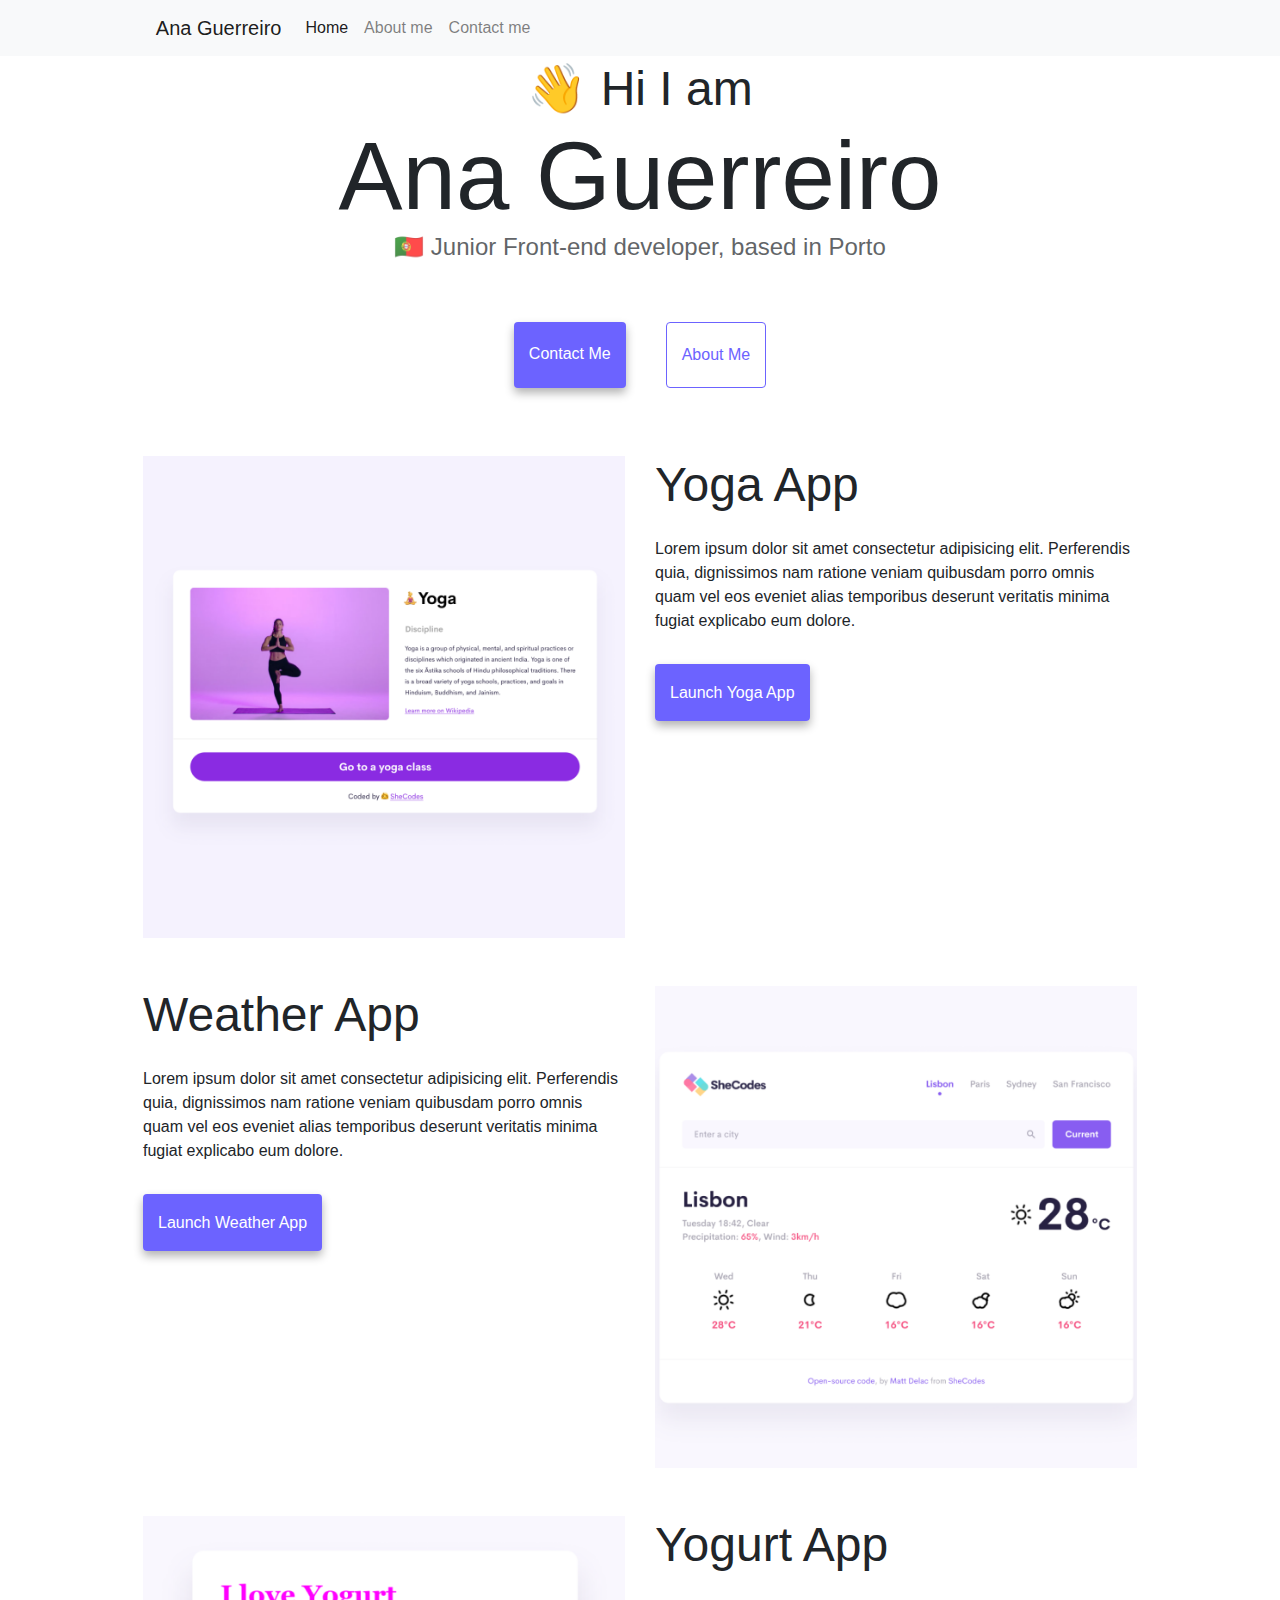
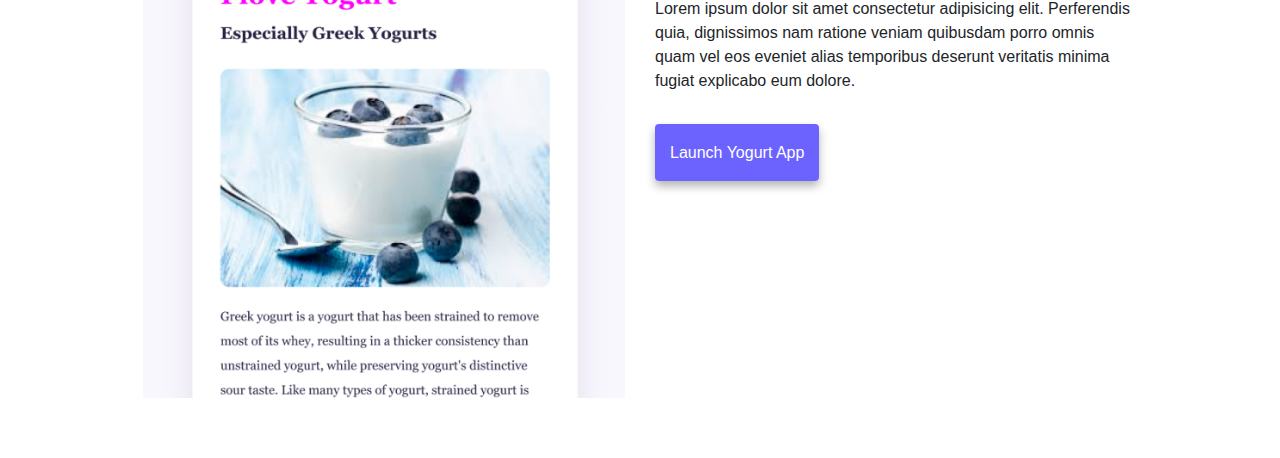
==== index.html @ 5ed27d5a "Inicial structure" ====
<!DOCTYPE html>
<html lang="en">

<head>
    <meta charset="UTF-8" />
    <meta http-equiv="X-UA-Compatible" content="IE=edge" />
    <meta name="viewport" content="width=device-width, initial-scale=1.0" />
    <link rel="stylesheet" href="https://cdn.jsdelivr.net/npm/bootstrap@4.3.1/dist/css/bootstrap.min.css"
        integrity="sha384-ggOyR0iXCbMQv3Xipma34MD+dH/1fQ784/j6cY/iJTQUOhcWr7x9JvoRxT2MZw1T" crossorigin="anonymous" />
    <link rel="stylesheet" href="/style.css" />
    <title>Ana Guerreiro</title>
</head>

<body>
    <header>
        <nav class="navbar navbar-expand-lg navbar-light bg-light top-fixed">
            <div class="container">
                <a class="navbar-brand" href="/">Ana Guerreiro</a>
                <button class="navbar-toggler" type="button" data-toggle="collapse" data-target="#navbarNav"
                    aria-controls="navbarNav" aria-expanded="false" aria-label="Toggle navigation">
                    <span class="navbar-toggler-icon"></span>
                </button>
                <div class="collapse navbar-collapse" id="navbarNav">
                    <ul class="navbar-nav">
                        <li class="nav-item active">
                            <a class="nav-link" href="#">Home <span class="sr-only">(current)</span></a>
                        </li>
                        <li class="nav-item">
                            <a class="nav-link" href="/about.html">About me</a>
                        </li>
                        <li class="nav-item">
                            <a class="nav-link" href="/about.html#contact">Contact me</a>
                        </li>
                    </ul>
                </div>
            </div>
        </nav>
    </header>

    <h2>👋 Hi I am</h2>
    <h1>Ana Guerreiro</h1>
    <h3>🇵🇹 Junior Front-end developer, based in Porto</h3>
    <div class="navigation-links mb-5">
        <a href="/about.html#contact" class="purple-link">Contact me</a>
        <a href="/about.html" class="white-link">About me</a>
    </div>
    <div class="container">
        <div class="row mb-5">
            <div class="col-md-6">
                <img src="images/yoga.png" alt="yoga site" class="img-fluid" />
            </div>
            <div class="col-md-6">
                <h2 class="mb-4 text-left">Yoga App</h2>
                <p class="mb-5">
                    Lorem ipsum dolor sit amet consectetur adipisicing elit. Perferendis
                    quia, dignissimos nam ratione veniam quibusdam porro omnis quam vel
                    eos eveniet alias temporibus deserunt veritatis minima fugiat
                    explicabo eum dolore.
                </p>
                <a href="#" class="purple-link">Launch Yoga App</a>
            </div>
        </div>
        <div class="row mb-5">
            <div class="col-md-6">
                <h2 class="mb-4 text-left">Weather App</h2>
                <p class="mb-5">
                    Lorem ipsum dolor sit amet consectetur adipisicing elit. Perferendis
                    quia, dignissimos nam ratione veniam quibusdam porro omnis quam vel
                    eos eveniet alias temporibus deserunt veritatis minima fugiat
                    explicabo eum dolore.
                </p>
                <a href="#" class="purple-link">Launch Weather App</a>
            </div>
            <div class="col-md-6">
                <img src="images/weather.png" alt="Weather app" class="img-fluid" />
            </div>
        </div>
        <div class="row">
            <div class="col-md-6">
                <img src="images/yogurt.png" alt="Yogurt app" class="img-fluid" />
            </div>
            <div class="col-md-6">
                <h2 class="mb-4 text-left">Yogurt App</h2>
                <p class="mb-5">
                    Lorem ipsum dolor sit amet consectetur adipisicing elit. Perferendis
                    quia, dignissimos nam ratione veniam quibusdam porro omnis quam vel
                    eos eveniet alias temporibus deserunt veritatis minima fugiat
                    explicabo eum dolore.
                </p>
                <a href="#" class="purple-link">Launch Yogurt App</a>
            </div>
        </div>
    </div>

    <script src="https://code.jquery.com/jquery-3.3.1.slim.min.js"
        integrity="sha384-q8i/X+965DzO0rT7abK41JStQIAqVgRVzpbzo5smXKp4YfRvH+8abtTE1Pi6jizo"
        crossorigin="anonymous"></script>
    <script src="https://cdn.jsdelivr.net/npm/popper.js@1.14.7/dist/umd/popper.min.js"
        integrity="sha384-UO2eT0CpHqdSJQ6hJty5KVphtPhzWj9WO1clHTMGa3JDZwrnQq4sF86dIHNDz0W1"
        crossorigin="anonymous"></script>
    <script src="https://cdn.jsdelivr.net/npm/bootstrap@4.3.1/dist/js/bootstrap.min.js"
        integrity="sha384-JjSmVgyd0p3pXB1rRibZUAYoIIy6OrQ6VrjIEaFf/nJGzIxFDsf4x0xIM+B07jRM"
        crossorigin="anonymous"></script>
</body>

</html>
---- style.css ----
:root {
  --primary-color: #6c63ff;
  --secondary-color: #f5f2fe;
  --box-shadow: 0 5px 10px rgba(0, 0, 0, 0.3);
}

body {
  margin: 60px auto;
}

header {
  max-width: 1000px;
}

h1,
h2,
h3 {
  text-align: center;
  margin: 0;
}

h1 {
  font-size: 96px;
}

h2 {
  font-size: 48px;
}

h3 {
  font-size: 24px;
  opacity: 0.7;
}

.container {
  max-width: 80%;
}

.top-fixed {
  position: fixed;
  top: 0;
  left: 0;
  right: 0;
  z-index: 1000;
}

.navigation-links {
  display: flex;
  margin-top: 40px;
  justify-content: center;
}

.navigation-links a {
  margin: 20px;
  border-radius: 4px;
  padding: 20px 15px;
  text-decoration: none;
  text-transform: capitalize;
}

.purple-link {
  border-radius: 4px;
  padding: 20px 15px;
  text-decoration: none !important;
  text-transform: capitalize;
  background: var(--primary-color);
  box-shadow: var(--box-shadow);
  color: white;
}

.white-link {
  color: var(--primary-color);
  border: 1px solid var(--primary-color);
}

.homepage-link {
  color: var(--primary-color);
  text-align: center;
  display: block;
}

.about-paragraphs p {
  margin: 30px 10px;
  font-size: 18px;
}

.email-link {
  display: flex;
  justify-content: center;
  color: var(--primary-color);
  font-size: 28px;
  text-decoration: none;
}

.email-link:hover {
  text-decoration: underline;
}
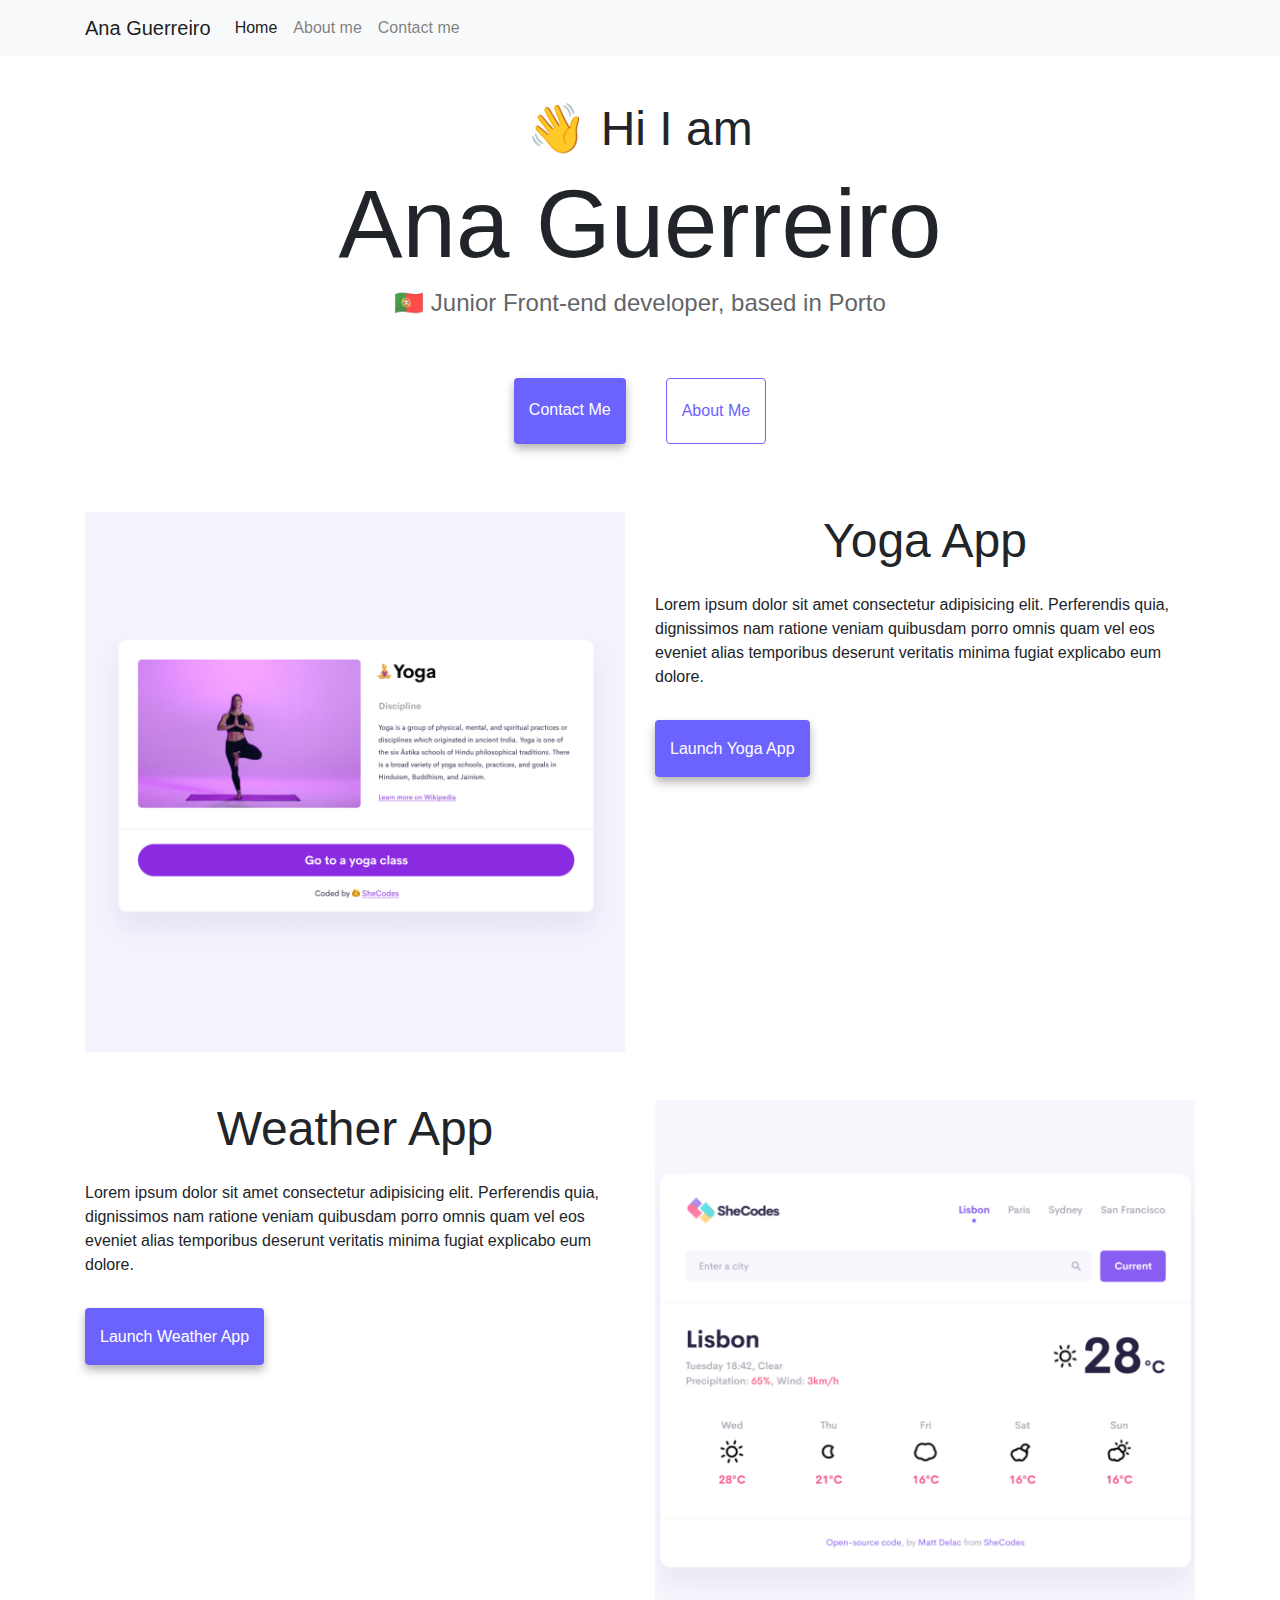
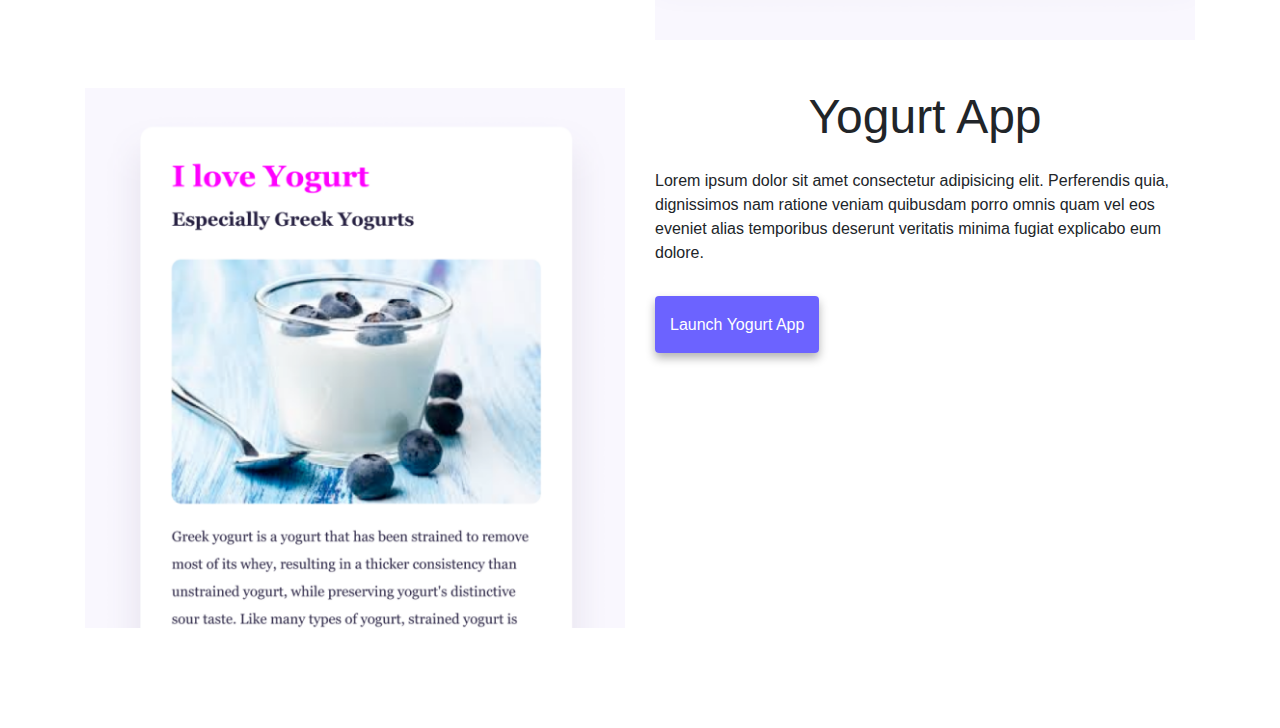
==== commit 358d920e: "Media Queries + responsive" ====
--- a/index.html
+++ b/index.html
@@ -5,11 +5,22 @@
     <meta charset="UTF-8" />
     <meta http-equiv="X-UA-Compatible" content="IE=edge" />
     <meta name="viewport" content="width=device-width, initial-scale=1.0" />
+    <meta name="description" content="Ana Guerreiro, Front-end Developer and her projects">
     <link rel="stylesheet" href="https://cdn.jsdelivr.net/npm/bootstrap@4.3.1/dist/css/bootstrap.min.css"
         integrity="sha384-ggOyR0iXCbMQv3Xipma34MD+dH/1fQ784/j6cY/iJTQUOhcWr7x9JvoRxT2MZw1T" crossorigin="anonymous" />
     <link rel="stylesheet" href="/style.css" />
-    <title>Ana Guerreiro</title>
+    <title>Ana Guerreiro, Front-end developer</title>
 </head>
+
+<!-- Google tag (gtag.js) -->
+<script async src="https://www.googletagmanager.com/gtag/js?id=G-BLPRMKMZGB"></script>
+<script>
+    window.dataLayer = window.dataLayer || [];
+    function gtag() { dataLayer.push(arguments); }
+    gtag('js', new Date());
+
+    gtag('config', 'G-BLPRMKMZGB');
+</script>
 
 <body>
     <header>
@@ -36,21 +47,22 @@
             </div>
         </nav>
     </header>
-
-    <h2>👋 Hi I am</h2>
-    <h1>Ana Guerreiro</h1>
-    <h3>🇵🇹 Junior Front-end developer, based in Porto</h3>
+    <div class="basic_info">
+        <h2>👋 Hi I am</h2>
+        <h1>Ana Guerreiro</h1>
+        <h3>🇵🇹 Junior Front-end developer, based in Porto</h3>
+    </div>
     <div class="navigation-links mb-5">
-        <a href="/about.html#contact" class="purple-link">Contact me</a>
+        <a href="/about.html#contact" class="purple-link" title="Contact  Ana Guerreiro">Contact me</a>
         <a href="/about.html" class="white-link">About me</a>
     </div>
     <div class="container">
         <div class="row mb-5">
             <div class="col-md-6">
-                <img src="images/yoga.png" alt="yoga site" class="img-fluid" />
+                <img src="images/yoga.png" alt="yoga site" class="img-fluid d-none d-sm-block" />
             </div>
             <div class="col-md-6">
-                <h2 class="mb-4 text-left">Yoga App</h2>
+                <h2 class="mb-4">Yoga App</h2>
                 <p class="mb-5">
                     Lorem ipsum dolor sit amet consectetur adipisicing elit. Perferendis
                     quia, dignissimos nam ratione veniam quibusdam porro omnis quam vel
@@ -62,7 +74,7 @@
         </div>
         <div class="row mb-5">
             <div class="col-md-6">
-                <h2 class="mb-4 text-left">Weather App</h2>
+                <h2 class="mb-4">Weather App</h2>
                 <p class="mb-5">
                     Lorem ipsum dolor sit amet consectetur adipisicing elit. Perferendis
                     quia, dignissimos nam ratione veniam quibusdam porro omnis quam vel
@@ -72,15 +84,15 @@
                 <a href="#" class="purple-link">Launch Weather App</a>
             </div>
             <div class="col-md-6">
-                <img src="images/weather.png" alt="Weather app" class="img-fluid" />
+                <img src="images/weather.png" alt="Weather app" class="img-fluid d-none d-sm-block" />
             </div>
         </div>
         <div class="row">
             <div class="col-md-6">
-                <img src="images/yogurt.png" alt="Yogurt app" class="img-fluid" />
+                <img src="images/yogurt.png" alt="Yogurt app" class="img-fluid d-none d-sm-block" />
             </div>
             <div class="col-md-6">
-                <h2 class="mb-4 text-left">Yogurt App</h2>
+                <h2 class="mb-4">Yogurt App</h2>
                 <p class="mb-5">
                     Lorem ipsum dolor sit amet consectetur adipisicing elit. Perferendis
                     quia, dignissimos nam ratione veniam quibusdam porro omnis quam vel
--- a/style.css
+++ b/style.css
@@ -4,19 +4,41 @@
   --box-shadow: 0 5px 10px rgba(0, 0, 0, 0.3);
 }
 
-body {
-  margin: 60px auto;
+@media (max-width: 576px) {
+  body {
+    text-align: center !important;
+  }
+  h1 {
+    font-size: 50px !important;
+  }
+  h2 {
+    font-size: 32px !important;
+  }
+
+  .container {
+    padding-right: 15px;
+    padding-left: 15px;
+    margin-right: auto;
+    margin-left: auto;
+  }
 }
 
-header {
-  max-width: 1000px;
+@media (min-width: 576px) {
+  .container .row .col-md-6 {
+    flex-basis: 50%;
+    max-width: 50%;
+  }
+}
+
+body {
+  max-width: 100%;
+  margin: 100px 0;
 }
 
 h1,
 h2,
 h3 {
   text-align: center;
-  margin: 0;
 }
 
 h1 {
@@ -32,8 +54,8 @@
   opacity: 0.7;
 }
 
-.container {
-  max-width: 80%;
+a:hover {
+  color: black;
 }
 
 .top-fixed {
